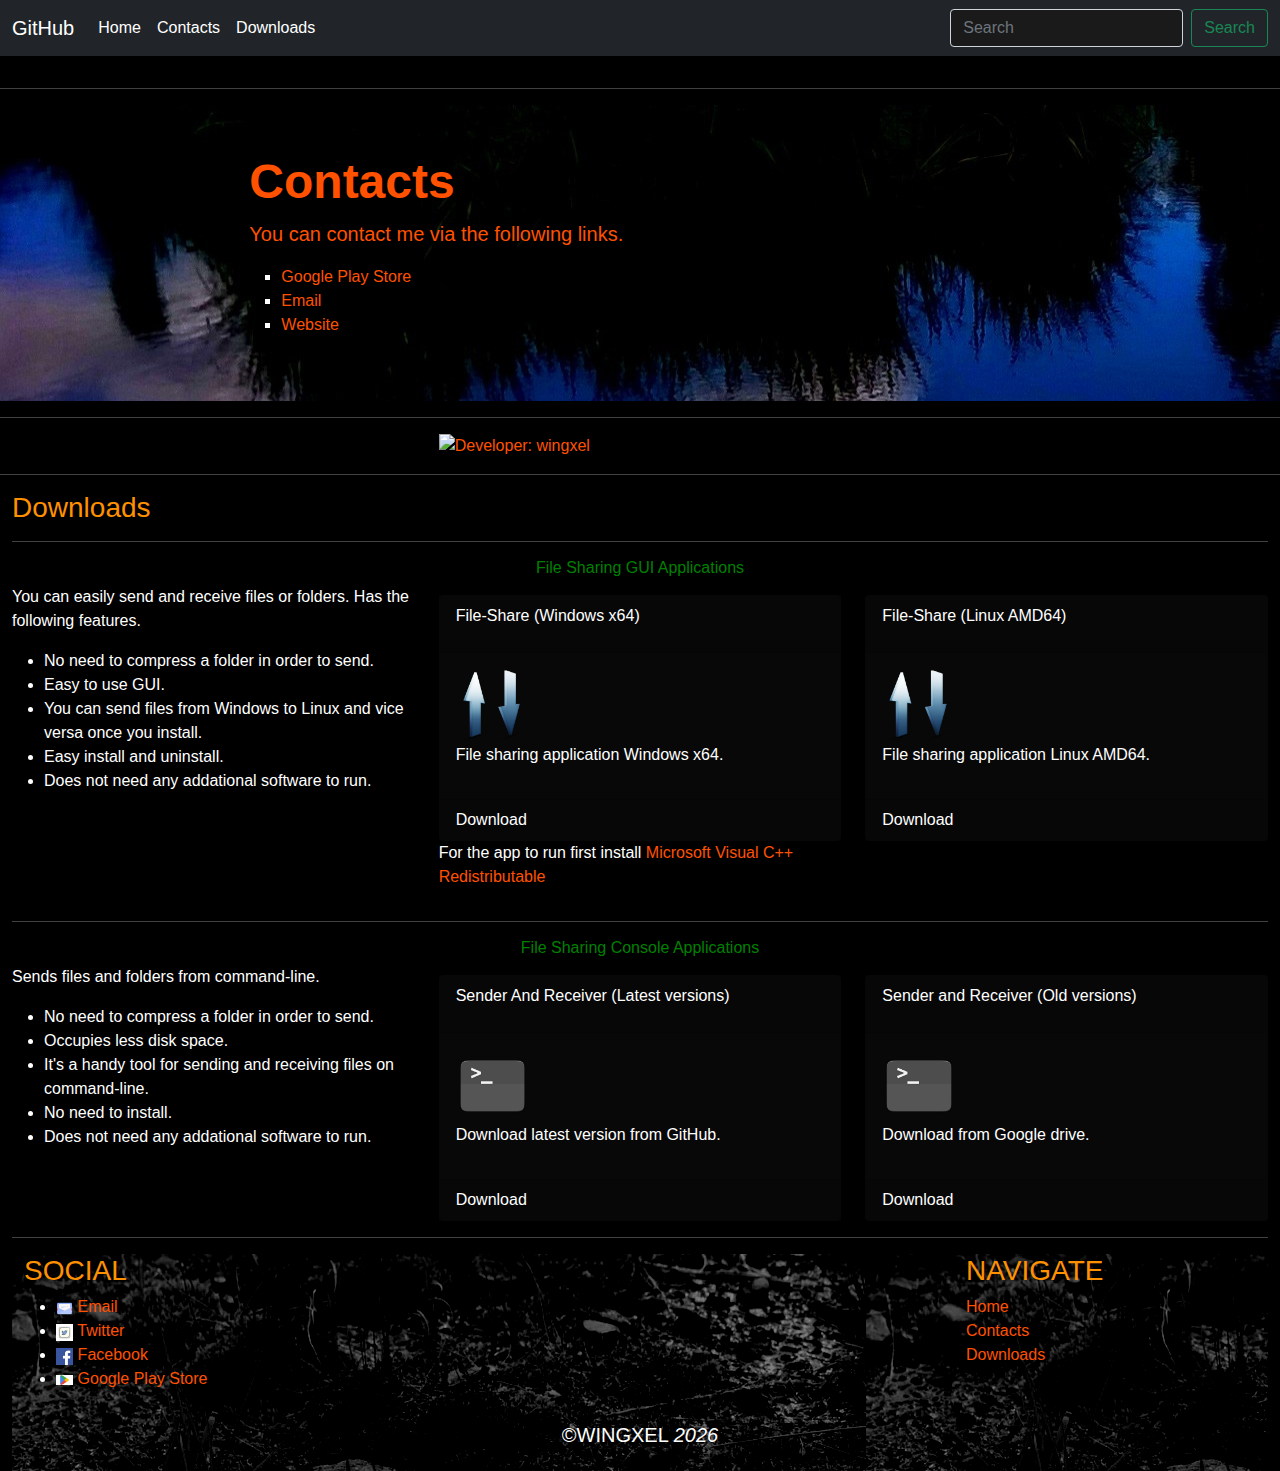
==== index.html @ 5540dd76 "Update" ====
<!DOCTYPE html>
<html lang="en">

<head>
    <meta charset="UTF-8">
    <meta name="Description" content="Easily send and recieve files across Windows and Linux using FileShare.">
    <meta http-equiv="X-UA-Compatible" content="IE=edge">
    <meta name="viewport" content="width=device-width, initial-scale=1.0">
    <title>wingxel</title>
    <link rel="shortcut icon" type="image/x-icon" href="img/log.svg">

    <script src="res4/js/ven/jquery-3.6.0.min.js" type="text/javascript"></script>
    <script src="res4/js/ven/bootstrap.min.js" type="text/javascript"></script>

    <link rel="stylesheet" href="res4/css/ven/bootstrap.min.css">

    <script src="res4/js/app.js" type="text/javascript"></script>
    <link rel="stylesheet" href="res4/css/app.css">

</head>

<body>
    <div id="fb-root"></div>

    <div id="fb-customer-chat" class="fb-customerchat">
    </div>

    <script>
      var chatbox = document.getElementById('fb-customer-chat');
      chatbox.setAttribute("page_id", "120684797690332");
      chatbox.setAttribute("attribution", "biz_inbox");
    </script>

    <script>
      window.fbAsyncInit = function() {
        FB.init({
          xfbml            : true,
          version          : 'v18.0'
        });
      };

      (function(d, s, id) {
        var js, fjs = d.getElementsByTagName(s)[0];
        if (d.getElementById(id)) return;
        js = d.createElement(s); js.id = id;
        js.src = 'https://connect.facebook.net/en_US/sdk/xfbml.customerchat.js';
        fjs.parentNode.insertBefore(js, fjs);
      }(document, 'script', 'facebook-jssdk'));
    </script>

    <main id="min_cnt">
        <nav class="navbar navbar-expand-md navbar-dark fixed-top bg-dark">
            <div class="container-fluid">
                <a class="navbar-brand" href="https://github.com/wingxel">GitHub</a>
                <button class="navbar-toggler" type="button" data-bs-toggle="collapse" data-bs-target="#navbarCollapse"
                    aria-controls="navbarCollapse" aria-expanded="false" aria-label="Toggle navigation">
                    <span class="navbar-toggler-icon"></span>
                </button>
                <div class="collapse navbar-collapse" id="navbarCollapse">
                    <ul class="navbar-nav me-auto mb-2 mb-md-0">
                        <li class="nav-item">
                            <a class="nav-link active" aria-current="page" href="#home">Home</a>
                        </li>
                        <li class="nav-item">
                            <a class="nav-link active" href="#contacts">Contacts</a>
                        </li>
                        <li class="nav-item">
                            <a class="nav-link active" href="#downloads" tabindex="-1">Downloads</a>
                        </li>
                        <!-- <li class="nav-item">
                            <a class="nav-link active" target="blank" href="https://wingxel.com">Website</a>
                        </li> -->
                    </ul>
                    <form class="d-flex" id="search_form">
                        <input class="form-control me-2" style="background-color: rgb(27, 26, 26); color:white;" type="search" placeholder="Search" name="search_fm"
                            aria-label="Search" id="result">
                        <button class="btn btn-outline-success" name="submit" type="submit">Search</button>
                    </form>
                </div>
            </div>
        </nav>
        <p id="home"></p>
        <hr>
        <div class="container-fluid" style="background-image: url(img/two.jpg);">
            <div class="row">
                <div class="col-sm-8 mx-auto">
                    <div class="container-fluid py-5">
                        <h1 class="display-5 fw-bold" id="contacts" style="color: rgb(255, 81, 0);">Contacts</h1>
                        <p class="col-md-8 fs-5" style="color: rgb(255, 81, 0);">You can contact me via the following
                            links.</p>
                        <ul id="Cont">
                            <li id="Mail">
                                <a href="https://play.google.com/store/apps/developer?id=wingxel" class="d_load_n" target="_blank">Google Play Store</a>
                            </li>
                            <li id="Mail">
                                <a href="mailto:wingxel@gmail.com" class="d_load_n">Email</a>
                            </li>
                            <li id="Fb">
                                <a href="https://wingxel.com" target="_blank" class="d_load_n">Website</a>
                            </li>
                        </ul>
                    </div>
                </div>
            </div>
        </div>
        <hr>
        <div class="container-fluid">
            <div class="row">
                <div class="col-sm-4 mx-auto">
                    <a href="https://appagg.com/developer/wingxel/?hl=en"><img src="https://appagg.co/i/appagg_en.png" alt="Developer: wingxel" width="156" height="51" /></a>
                </div>
            </div>
        </div>
        <hr>
        <div class="container-fluid" id="downloads">
            <h3>Downloads</h3>
            <hr>
            <h6>File Sharing GUI Applications</h6>
            <div class="row">
                <div class="col-sm-4">
                    <p>You can easily send and receive files or folders. Has the
                        following features.</p>
                    <ul>
                        <li>No need to compress a folder in order to send.</li>
                        <li>Easy to use GUI.</li>
                        <li>You can send files from Windows to Linux and vice versa once you install.</li>
                        <li>Easy install and uninstall.</li>
                        <li>Does not need any addational software to run.</li>
                    </ul>
                </div>
                <div class="col-sm-4">
                    <div class="card" id="app1">
                        <div class="card-header">
                            <p>File-Share (Windows x64)</p>
                        </div>
                        <div class="card-body">
                            <img src="img/icon.png" alt="File Share" width="20%">
                            <p>
                                File sharing application Windows x64.
                            </p>
                        </div>
                        <div class="card-footer" id="Windows_app_1">
                            <a href="https://drive.google.com/file/d/1x4lgY5dxR_n3kErLttbb8WHTrDQDQOT-/view?usp=sharing"
                                class="d_loadA">Download</a>
                        </div>
                    </div>
                    <p>For the app to run first install <a href="https://learn.microsoft.com/en-us/cpp/windows/latest-supported-vc-redist" target="_blank">Microsoft Visual C++ Redistributable</a></p>
                </div>
                <div class="col-sm-4">
                    <div class="card" id="app2">
                        <div class="card-header">
                            <p>File-Share (Linux AMD64)</p>
                        </div>
                        <div class="card-body">
                            <img src="img/icon.png" alt="File Share" width="20%">
                            <p>
                                File sharing application Linux AMD64.
                            </p>
                        </div>
                        <div class="card-footer" id="Linux_app_1">
                            <a href="https://drive.google.com/file/d/1WL1wCtSRy29EjWEIgxvCeIP3g5qZNH1l/view?usp=sharing"
                                class="d_loadA">Download</a>
                        </div>
                    </div>
                </div>
            </div>
            <hr>
            <h6>File Sharing Console Applications</h6>
            <div class="row">
                <div class="col-sm-4">
                    <p>Sends files and folders from command-line.</p>
                    <ul>
                        <li>No need to compress a folder in order to send.</li>
                        <li>Occupies less disk space.</li>
                        <li>It's a handy tool for sending and receiving files on command-line.</li>
                        <li>No need to install.</li>
                        <li>Does not need any addational software to run.</li>
                    </ul>
                </div>
                <div class="col-sm-4">
                    <div class="card" id="app4">
                        <div class="card-header">
                            <p>Sender And Receiver (Latest versions)</p>
                        </div>
                        <div class="card-body">
                            <img src="img/terminal.png" alt="FileShare Console Application" width="20%">
                            <p>
                                Download latest version from GitHub.
                            </p>
                        </div>
                        <!-- https://github.com/wingxel/send-files-folder-net/releases/tag/py-share-v2.0 -->
                        <div class="card-footer" id="Console-app">
                            <a href="https://github.com/wingxel/send-files-folder-net/releases/tag/py-share-v2.0" class="d_loadA">Download</a>
                        </div>
                    </div>
                </div>
                <div class="col-sm-4">
                    <div class="card" id="app6">
                        <div class="card-header">
                            <p>Sender and Receiver (Old versions)</p>
                        </div>
                        <div class="card-body">
                            <img src="img/terminal.png" alt="FileShare Console Application" width="20%">
                            <p>
                                Download from Google drive.
                            </p>
                        </div>
                        <div class="card-footer" id="Old-console">
                            <a href="https://drive.google.com/drive/folders/14Ffd9P0cZ6ST55nnqNXN6aluQJs0n8rI?usp=sharing" class="d_loadA">Download</a>
                        </div>
                    </div>
                </div>
            </div>
        <hr>

        <div class="navbar-expand-lg" id="dn" style="background-image: url(img/one.png);">
            <footer class="page-footer">
                <div class="container-fluid text-md-left">
                    <div class="row">
                        <div class="col-md-6 mt-md-0 mt-3">
                            <h3 class="text-uppercase">Social</h3>
                            <ul>
                                <li>
                                    <img src="img/mail-app.png" alt="inst" width="3%">
                                    <a href="mailto:wingxel@gmail.com" class="d_load_n">Email</a>
                                </li>
                                <li>
                                    <img src="img/twiter.png" alt="inst" width="3%">
                                    <a href="https://twitter.com/wingxel" target="_blank" class="d_load_n">Twitter</a>
                                </li>
                                <li>
                                    <img src="img/facebook.png" alt="fcb" width="3%">
                                    <a href="https://web.facebook.com/wingxel32" target="_blank" class="d_load_n">Facebook</a>
                                </li>
                                <li>
                                    <img src="img/play.png" alt="inst" width="3%">
                                    <a href="https://play.google.com/store/apps/developer?id=wingxel" target="_blank" class="d_load_n">Google Play Store</a>
                                </li>
                            </ul>
                        </div>
                        <hr class="clearfix w-100 d-md-none pb-3">
                        <div class="col-md-3 mb-md-0 mb-3">
                            <h5 class="text-uppercase" id="empty_h5"></h5>
                        </div>
                        <div class="col-md-3 mb-md-0 mb-3">
                            <h3 class="text-uppercase">Navigate</h3>
                            <ul class="list-unstyled">
                                <li><a class="fa fa-home" href="#home">Home</a></li>
                                <li><a class="fa fa-download" href="#contacts">Contacts</a></li>
                                <li><a class="fa fa-phone" href="#downloads">Downloads</a></li>
                            </ul>
                        </div>
                    </div>
                </div>
                <div class="footer-copyright text-center py-3">
                    <h5 class="text-uppercase">&copy;wingxel <cite id="dt_d"></cite></h5>
                </div>
            </footer>
        </div>
    </main>
</body>

</html>
---- res4/css/app.css ----
body {
    min-height: 75rem;
    padding-top: 4.5rem;
}

h6 {
    text-align: center;
    color: green;
}

#min_cnt{
    font-family: Verdana, Geneva, Tahoma, sans-serif;
    /*font-size: 18px;*/
}

a{
    text-decoration: none;
    color: rgb(255, 81, 0);
}

.d_loadA {
    text-decoration: none;
    color: rgb(255, 255, 255);
}

#app1, #app2, #app3, #app4, #app5, #app6, #app7 {
    background-color: rgb(8, 8, 8);
    margin-top: 10px;
    color: rgb(255, 255, 255);
}

h3{
    color: rgb(255, 145, 1);
}

#Android_app_1 :hover, #Linux_app_1 :hover, #Windows_app_1 :hover, #Mail :hover, #Fb :hover, 
#Console-app :hover, #Linux_app_3 :hover, #Old-console :hover, #Windows_app_3 :hover {
    background-color: rgb(8, 61, 8);
    padding: 10px;
    color: rgb(255, 255, 255);
    border-radius: 5px;
    box-shadow: 2px 2px 2px 2px grey;
}

#Cont {
    list-style-type:square;
}

#Exprnc {
    list-style-type:square;
}

body {
    background-color: black;
    color: rgb(255, 255, 255);
}
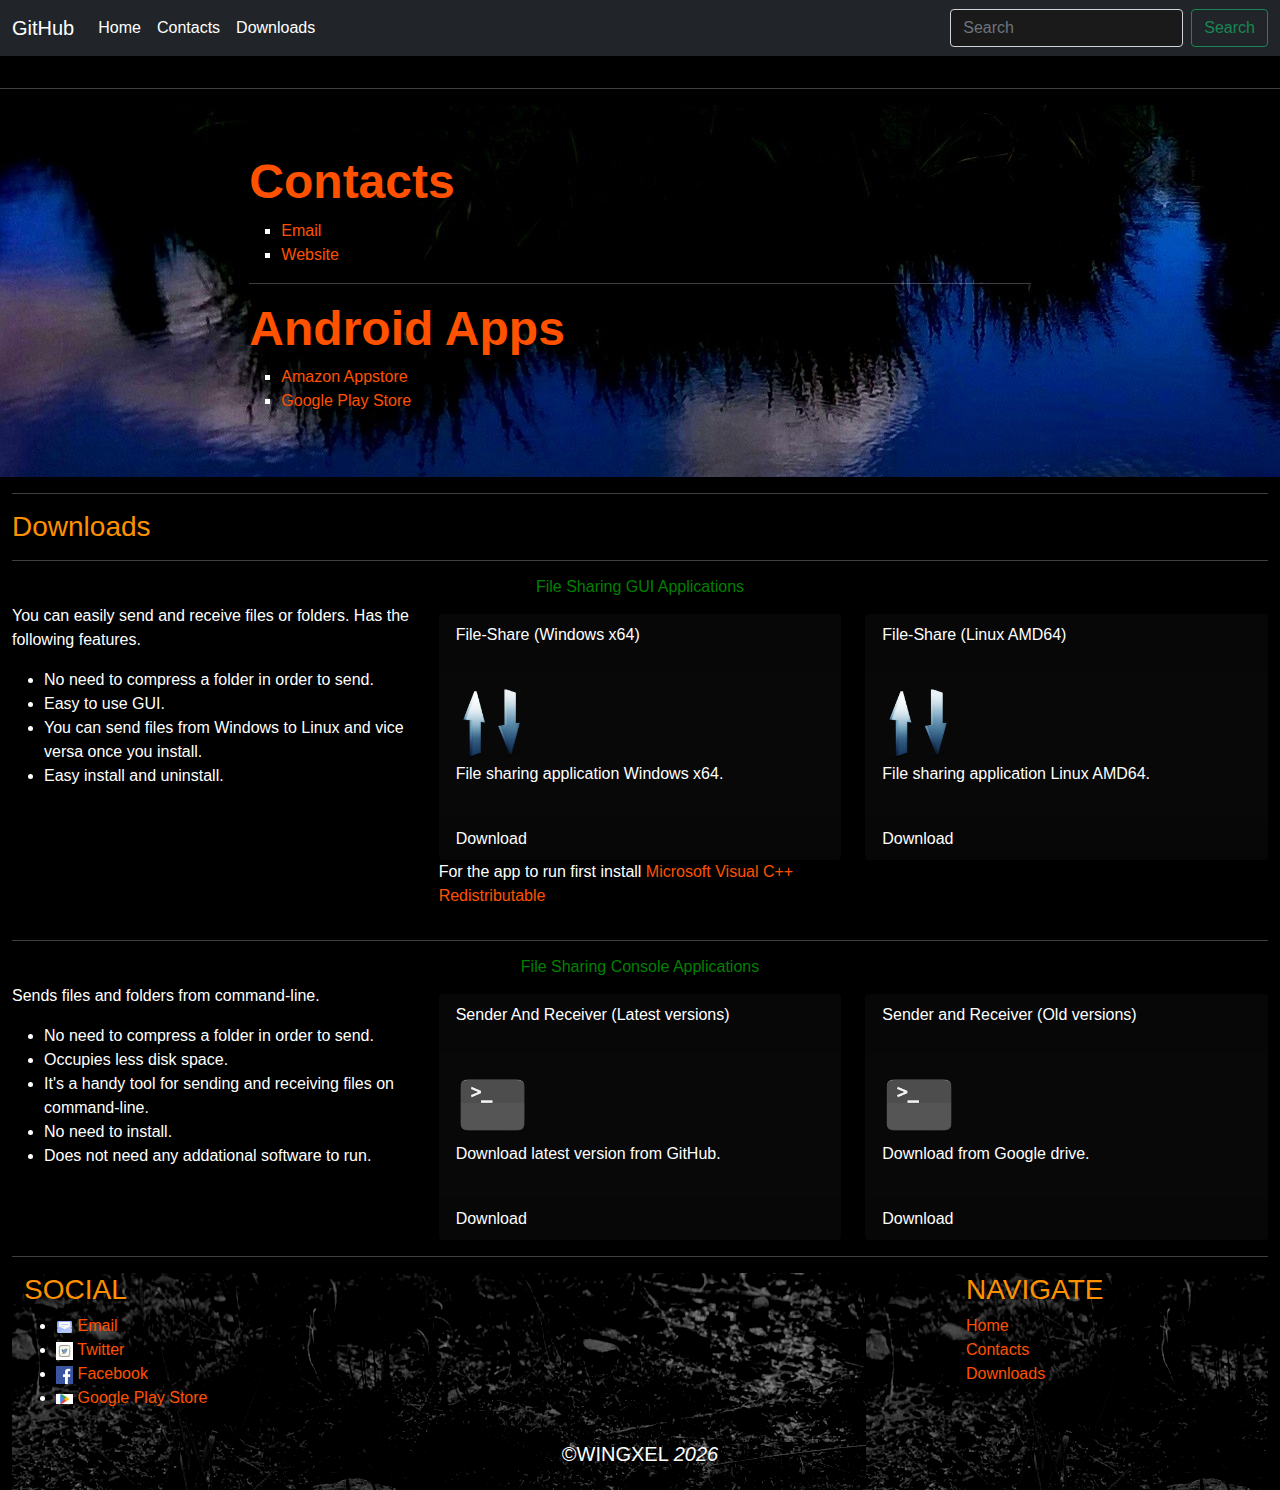
==== commit e8c80a66: "Changed links" ====
--- a/index.html
+++ b/index.html
@@ -67,9 +67,6 @@
                         <li class="nav-item">
                             <a class="nav-link active" href="#downloads" tabindex="-1">Downloads</a>
                         </li>
-                        <!-- <li class="nav-item">
-                            <a class="nav-link active" target="blank" href="https://wingxel.com">Website</a>
-                        </li> -->
                     </ul>
                     <form class="d-flex" id="search_form">
                         <input class="form-control me-2" style="background-color: rgb(27, 26, 26); color:white;" type="search" placeholder="Search" name="search_fm"
@@ -86,33 +83,30 @@
                 <div class="col-sm-8 mx-auto">
                     <div class="container-fluid py-5">
                         <h1 class="display-5 fw-bold" id="contacts" style="color: rgb(255, 81, 0);">Contacts</h1>
-                        <p class="col-md-8 fs-5" style="color: rgb(255, 81, 0);">You can contact me via the following
-                            links.</p>
                         <ul id="Cont">
                             <li id="Mail">
-                                <a href="https://play.google.com/store/apps/developer?id=wingxel" class="d_load_n" target="_blank">Google Play Store</a>
-                            </li>
+                                <a href="mailto:wingxel@gmail.com" class="d_load_n">Email</a>
+                            </li>
+                            <li id="Fb">
+                                <a id="website_link" href="https://wingxel.com" target="_blank" class="d_load_n">Website</a>
+                            </li>
+                        </ul>
+                        <hr>
+                        <h1 class="display-5 fw-bold" id="contacts" style="color: rgb(255, 81, 0);">Android Apps</h1>
+                        <ul id="store">
                             <li id="Mail">
-                                <a href="mailto:wingxel@gmail.com" class="d_load_n">Email</a>
-                            </li>
-                            <li id="Fb">
-                                <a href="https://wingxel.com" target="_blank" class="d_load_n">Website</a>
+                                <a href="https://www.amazon.com/s?i=mobile-apps&rh=p_4%3Awingxel&search-type=ss" class="d_load_n" target="_blank">Amazon Appstore</a>
+                            </li>
+                            <li id="Mail">
+                                <a id="googlePlay" href="https://play.google.com/store/apps/developer?id=wingxel" class="d_load_n" target="_blank">Google Play Store</a>
                             </li>
                         </ul>
                     </div>
                 </div>
             </div>
         </div>
-        <hr>
-        <div class="container-fluid">
-            <div class="row">
-                <div class="col-sm-4 mx-auto">
-                    <a href="https://appagg.com/developer/wingxel/?hl=en"><img src="https://appagg.co/i/appagg_en.png" alt="Developer: wingxel" width="156" height="51" /></a>
-                </div>
-            </div>
-        </div>
-        <hr>
         <div class="container-fluid" id="downloads">
+            <hr>
             <h3>Downloads</h3>
             <hr>
             <h6>File Sharing GUI Applications</h6>
@@ -125,7 +119,6 @@
                         <li>Easy to use GUI.</li>
                         <li>You can send files from Windows to Linux and vice versa once you install.</li>
                         <li>Easy install and uninstall.</li>
-                        <li>Does not need any addational software to run.</li>
                     </ul>
                 </div>
                 <div class="col-sm-4">
@@ -188,7 +181,6 @@
                                 Download latest version from GitHub.
                             </p>
                         </div>
-                        <!-- https://github.com/wingxel/send-files-folder-net/releases/tag/py-share-v2.0 -->
                         <div class="card-footer" id="Console-app">
                             <a href="https://github.com/wingxel/send-files-folder-net/releases/tag/py-share-v2.0" class="d_loadA">Download</a>
                         </div>
--- a/res4/css/app.css
+++ b/res4/css/app.css
@@ -42,7 +42,7 @@
     box-shadow: 2px 2px 2px 2px grey;
 }
 
-#Cont {
+#Cont, #store {
     list-style-type:square;
 }
 
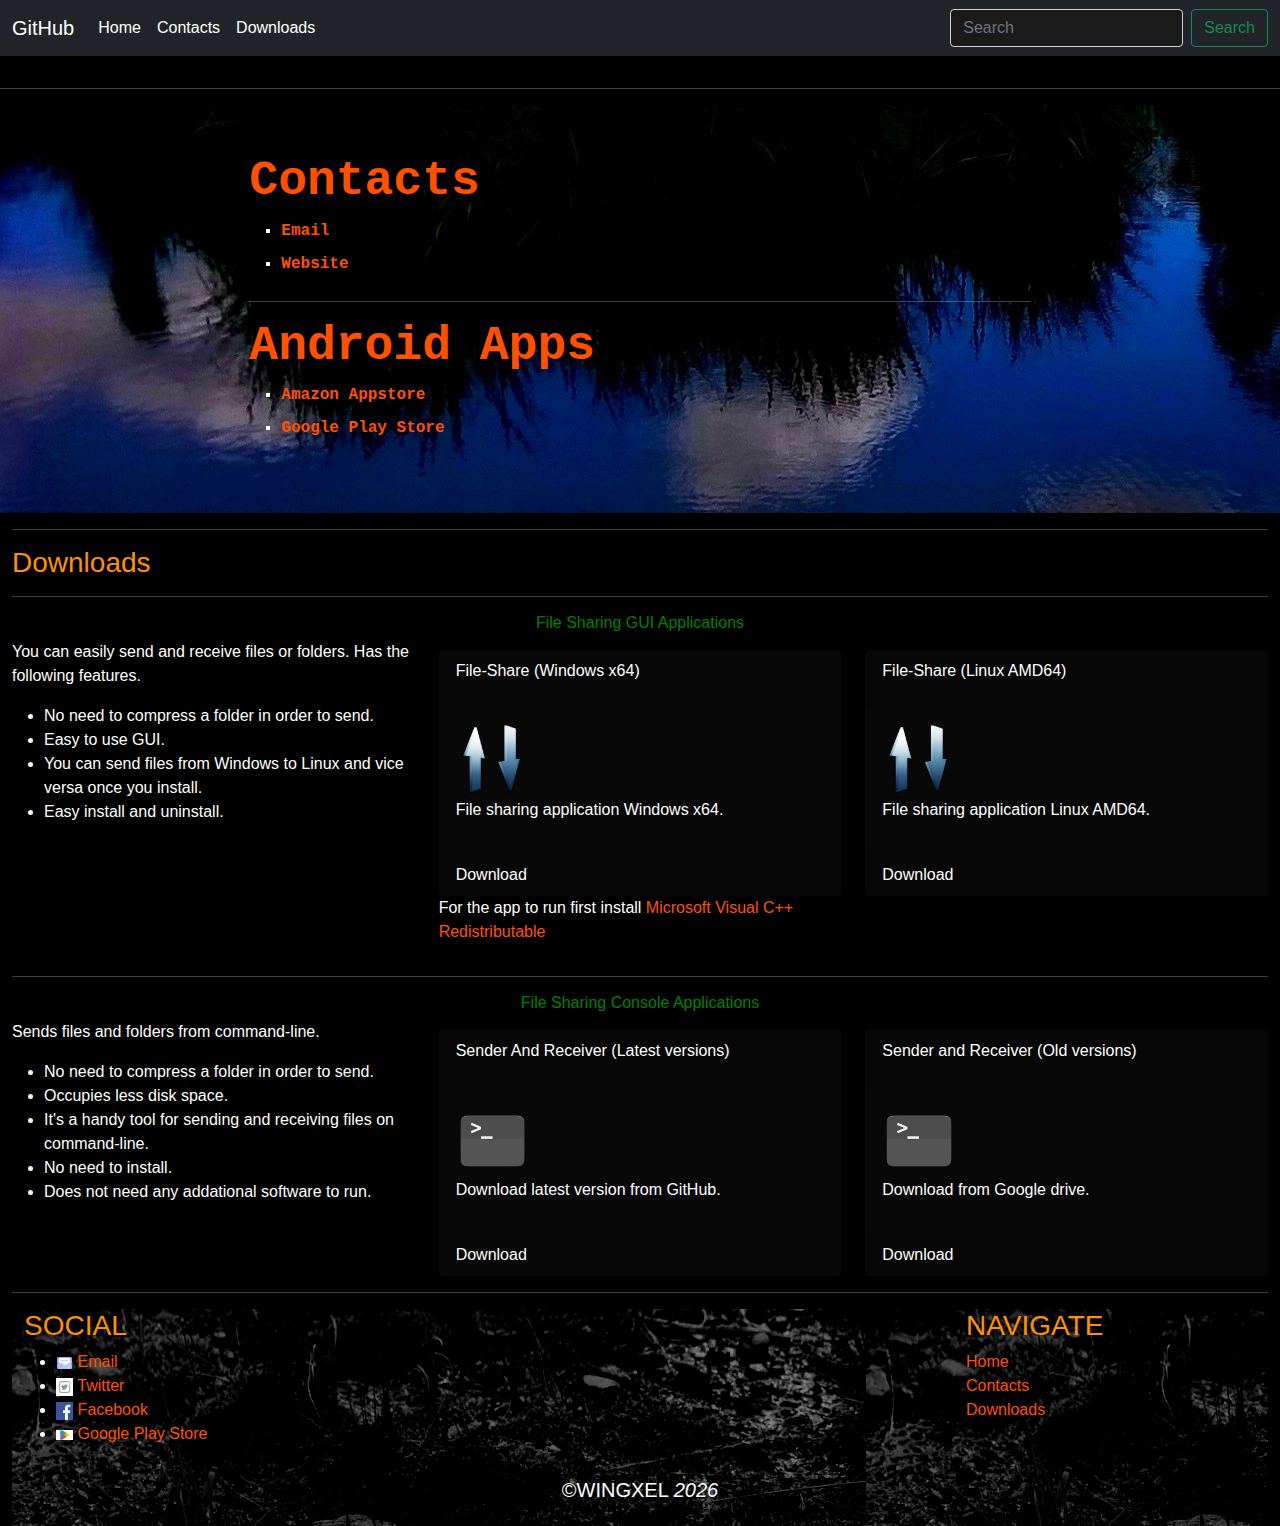
==== commit 75da837c: "Added padding to .my-info and change font family" ====
--- a/index.html
+++ b/index.html
@@ -80,7 +80,7 @@
         <hr>
         <div class="container-fluid" style="background-image: url(img/two.jpg);">
             <div class="row">
-                <div class="col-sm-8 mx-auto">
+                <div class="col-sm-8 mx-auto my-info">
                     <div class="container-fluid py-5">
                         <h1 class="display-5 fw-bold" id="contacts" style="color: rgb(255, 81, 0);">Contacts</h1>
                         <ul id="Cont">
--- a/res4/css/app.css
+++ b/res4/css/app.css
@@ -42,6 +42,15 @@
     box-shadow: 2px 2px 2px 2px grey;
 }
 
+.my-info {
+    font-family: 'Courier New', Courier, monospace;
+}
+
+.my-info li {
+    font-weight: bold;
+    padding-bottom: 9px;
+}
+
 #Cont, #store {
     list-style-type:square;
 }
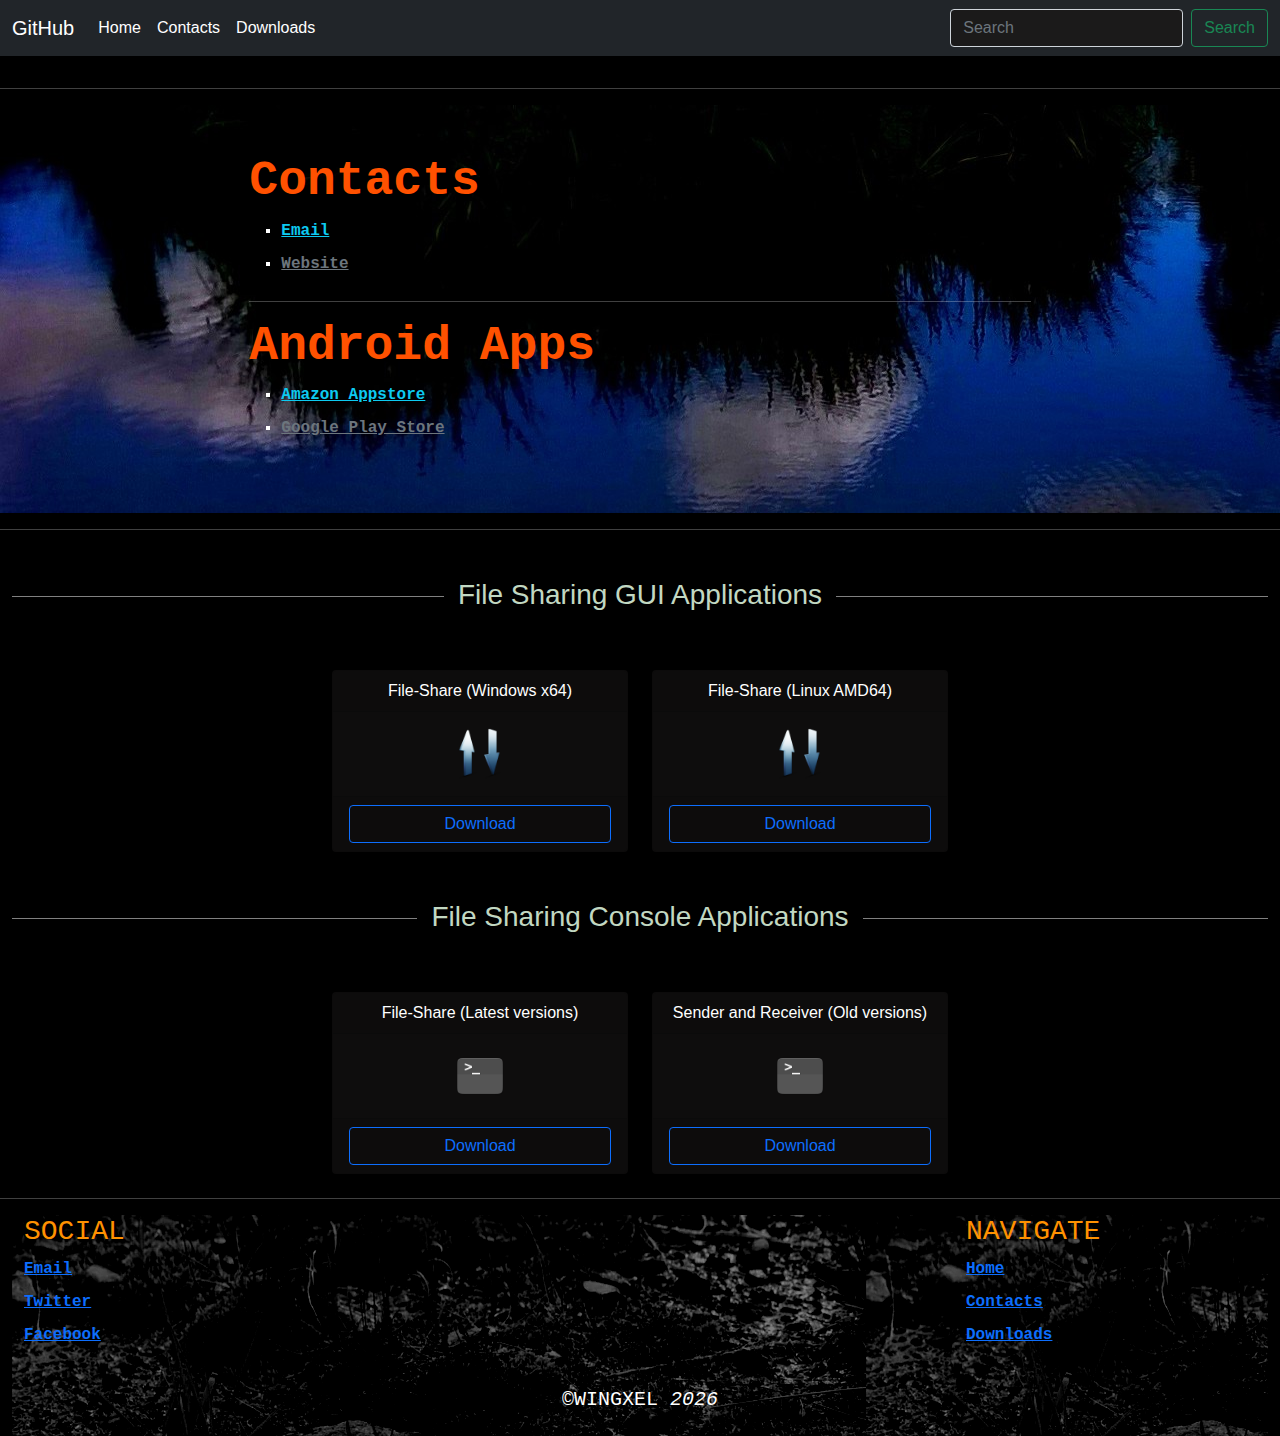
==== commit ba96e857: "Updated style" ====
--- a/index.html
+++ b/index.html
@@ -26,26 +26,26 @@
     </div>
 
     <script>
-      var chatbox = document.getElementById('fb-customer-chat');
-      chatbox.setAttribute("page_id", "120684797690332");
-      chatbox.setAttribute("attribution", "biz_inbox");
+        var chatbox = document.getElementById('fb-customer-chat');
+        chatbox.setAttribute("page_id", "120684797690332");
+        chatbox.setAttribute("attribution", "biz_inbox");
     </script>
 
     <script>
-      window.fbAsyncInit = function() {
-        FB.init({
-          xfbml            : true,
-          version          : 'v18.0'
-        });
-      };
-
-      (function(d, s, id) {
-        var js, fjs = d.getElementsByTagName(s)[0];
-        if (d.getElementById(id)) return;
-        js = d.createElement(s); js.id = id;
-        js.src = 'https://connect.facebook.net/en_US/sdk/xfbml.customerchat.js';
-        fjs.parentNode.insertBefore(js, fjs);
-      }(document, 'script', 'facebook-jssdk'));
+        window.fbAsyncInit = function () {
+            FB.init({
+                xfbml: true,
+                version: 'v18.0'
+            });
+        };
+
+        (function (d, s, id) {
+            var js, fjs = d.getElementsByTagName(s)[0];
+            if (d.getElementById(id)) return;
+            js = d.createElement(s); js.id = id;
+            js.src = 'https://connect.facebook.net/en_US/sdk/xfbml.customerchat.js';
+            fjs.parentNode.insertBefore(js, fjs);
+        }(document, 'script', 'facebook-jssdk'));
     </script>
 
     <main id="min_cnt">
@@ -69,15 +69,17 @@
                         </li>
                     </ul>
                     <form class="d-flex" id="search_form">
-                        <input class="form-control me-2" style="background-color: rgb(27, 26, 26); color:white;" type="search" placeholder="Search" name="search_fm"
-                            aria-label="Search" id="result">
+                        <input class="form-control me-2" style="background-color: rgb(27, 26, 26); color:white;"
+                            type="search" placeholder="Search" name="search_fm" aria-label="Search" id="result">
                         <button class="btn btn-outline-success" name="submit" type="submit">Search</button>
                     </form>
                 </div>
             </div>
         </nav>
+
         <p id="home"></p>
         <hr>
+
         <div class="container-fluid" style="background-image: url(img/two.jpg);">
             <div class="row">
                 <div class="col-sm-8 mx-auto my-info">
@@ -85,171 +87,142 @@
                         <h1 class="display-5 fw-bold" id="contacts" style="color: rgb(255, 81, 0);">Contacts</h1>
                         <ul id="Cont">
                             <li id="Mail">
-                                <a href="mailto:wingxel@gmail.com" class="d_load_n">Email</a>
+                                <a href="mailto:wingxel@gmail.com" class="link-info">Email</a>
                             </li>
                             <li id="Fb">
-                                <a id="website_link" href="https://wingxel.com" target="_blank" class="d_load_n">Website</a>
+                                <a id="website_link" href="https://wingxel.com" target="_blank"
+                                    class="link-secondary">Website</a>
                             </li>
                         </ul>
                         <hr>
                         <h1 class="display-5 fw-bold" id="contacts" style="color: rgb(255, 81, 0);">Android Apps</h1>
                         <ul id="store">
                             <li id="Mail">
-                                <a href="https://www.amazon.com/s?i=mobile-apps&rh=p_4%3Awingxel&search-type=ss" class="d_load_n" target="_blank">Amazon Appstore</a>
+                                <a href="https://www.amazon.com/s?i=mobile-apps&rh=p_4%3Awingxel&search-type=ss"
+                                    class="link-info" target="_blank">Amazon Appstore</a>
                             </li>
                             <li id="Mail">
-                                <a id="googlePlay" href="https://play.google.com/store/apps/developer?id=wingxel" class="d_load_n" target="_blank">Google Play Store</a>
+                                <a id="googlePlay" href="https://play.google.com/store/apps/developer?id=wingxel"
+                                    class="link-secondary" target="_blank">Google Play Store</a>
                             </li>
                         </ul>
                     </div>
                 </div>
             </div>
         </div>
-        <div class="container-fluid" id="downloads">
-            <hr>
-            <h3>Downloads</h3>
-            <hr>
-            <h6>File Sharing GUI Applications</h6>
-            <div class="row">
-                <div class="col-sm-4">
-                    <p>You can easily send and receive files or folders. Has the
-                        following features.</p>
-                    <ul>
-                        <li>No need to compress a folder in order to send.</li>
-                        <li>Easy to use GUI.</li>
-                        <li>You can send files from Windows to Linux and vice versa once you install.</li>
-                        <li>Easy install and uninstall.</li>
-                    </ul>
-                </div>
-                <div class="col-sm-4">
+
+        <hr>
+
+        <div class="container-fluid mb-4" id="downloads">
+            <div class="mt-5 mb-5"><h3>File Sharing GUI Applications</h3></div>
+
+            <div class="row justify-content-center">
+                <div class="col-sm-3">
                     <div class="card" id="app1">
-                        <div class="card-header">
-                            <p>File-Share (Windows x64)</p>
-                        </div>
-                        <div class="card-body">
+                        <div class="card-header text-center">
+                            File-Share (Windows x64)
+                        </div>
+                        <div class="card-body d-flex justify-content-center">
                             <img src="img/icon.png" alt="File Share" width="20%">
-                            <p>
-                                File sharing application Windows x64.
-                            </p>
-                        </div>
-                        <div class="card-footer" id="Windows_app_1">
-                            <a href="https://drive.google.com/file/d/1x4lgY5dxR_n3kErLttbb8WHTrDQDQOT-/view?usp=sharing"
-                                class="d_loadA">Download</a>
-                        </div>
-                    </div>
-                    <p>For the app to run first install <a href="https://learn.microsoft.com/en-us/cpp/windows/latest-supported-vc-redist" target="_blank">Microsoft Visual C++ Redistributable</a></p>
-                </div>
-                <div class="col-sm-4">
+                        </div>
+                        <div class="card-footer text-center d-grid gap-2">
+                            <a class="btn btn-outline-primary" role="button"
+                                href="https://drive.google.com/file/d/1x4lgY5dxR_n3kErLttbb8WHTrDQDQOT-/view?usp=sharing">Download</a>
+                        </div>
+                    </div>
+                </div>
+                <div class="col-sm-3">
                     <div class="card" id="app2">
-                        <div class="card-header">
-                            <p>File-Share (Linux AMD64)</p>
-                        </div>
-                        <div class="card-body">
+                        <div class="card-header text-center">
+                            File-Share (Linux AMD64)
+                        </div>
+                        <div class="card-body d-flex justify-content-center">
                             <img src="img/icon.png" alt="File Share" width="20%">
-                            <p>
-                                File sharing application Linux AMD64.
-                            </p>
-                        </div>
-                        <div class="card-footer" id="Linux_app_1">
+                        </div>
+                        <div class="card-footer text-center d-grid gap-2">
                             <a href="https://drive.google.com/file/d/1WL1wCtSRy29EjWEIgxvCeIP3g5qZNH1l/view?usp=sharing"
-                                class="d_loadA">Download</a>
-                        </div>
-                    </div>
-                </div>
-            </div>
-            <hr>
-            <h6>File Sharing Console Applications</h6>
-            <div class="row">
-                <div class="col-sm-4">
-                    <p>Sends files and folders from command-line.</p>
-                    <ul>
-                        <li>No need to compress a folder in order to send.</li>
-                        <li>Occupies less disk space.</li>
-                        <li>It's a handy tool for sending and receiving files on command-line.</li>
-                        <li>No need to install.</li>
-                        <li>Does not need any addational software to run.</li>
-                    </ul>
-                </div>
-                <div class="col-sm-4">
+                                class="btn btn-outline-primary" role="button">Download</a>
+                        </div>
+                    </div>
+                </div>
+            </div>
+
+            <div class="mt-5 mb-5"><h3>File Sharing Console Applications</h3></div>
+
+            <div class="row justify-content-center">
+                <div class="col-sm-3">
                     <div class="card" id="app4">
-                        <div class="card-header">
-                            <p>Sender And Receiver (Latest versions)</p>
-                        </div>
-                        <div class="card-body">
+                        <div class="card-header text-center">
+                            File-Share (Latest versions)
+                        </div>
+                        <div class="card-body d-flex justify-content-center">
                             <img src="img/terminal.png" alt="FileShare Console Application" width="20%">
-                            <p>
-                                Download latest version from GitHub.
-                            </p>
-                        </div>
-                        <div class="card-footer" id="Console-app">
-                            <a href="https://github.com/wingxel/send-files-folder-net/releases/tag/py-share-v2.0" class="d_loadA">Download</a>
-                        </div>
-                    </div>
-                </div>
-                <div class="col-sm-4">
+                        </div>
+                        <div class="card-footer text-center d-grid gap-2">
+                            <a href="https://github.com/wingxel/send-files-folder-net/releases/tag/py-share-v2.0"
+                                class="btn btn-outline-primary" role="button">Download</a>
+                        </div>
+                    </div>
+                </div>
+                <div class="col-sm-3">
                     <div class="card" id="app6">
-                        <div class="card-header">
-                            <p>Sender and Receiver (Old versions)</p>
-                        </div>
-                        <div class="card-body">
+                        <div class="card-header text-center">
+                            Sender and Receiver (Old versions)
+                        </div>
+                        <div class="card-body d-flex justify-content-center">
                             <img src="img/terminal.png" alt="FileShare Console Application" width="20%">
-                            <p>
-                                Download from Google drive.
-                            </p>
-                        </div>
-                        <div class="card-footer" id="Old-console">
-                            <a href="https://drive.google.com/drive/folders/14Ffd9P0cZ6ST55nnqNXN6aluQJs0n8rI?usp=sharing" class="d_loadA">Download</a>
-                        </div>
-                    </div>
-                </div>
-            </div>
+                        </div>
+                        <div class="card-footer text-center d-grid gap-2">
+                            <a href="https://drive.google.com/drive/folders/14Ffd9P0cZ6ST55nnqNXN6aluQJs0n8rI?usp=sharing"
+                                class="btn btn-outline-primary" role="button">Download</a>
+                        </div>
+                    </div>
+                </div>
+            </div>
+        </div>
+
         <hr>
 
-        <div class="navbar-expand-lg" id="dn" style="background-image: url(img/one.png);">
-            <footer class="page-footer">
-                <div class="container-fluid text-md-left">
-                    <div class="row">
-                        <div class="col-md-6 mt-md-0 mt-3">
-                            <h3 class="text-uppercase">Social</h3>
-                            <ul>
-                                <li>
-                                    <img src="img/mail-app.png" alt="inst" width="3%">
-                                    <a href="mailto:wingxel@gmail.com" class="d_load_n">Email</a>
-                                </li>
-                                <li>
-                                    <img src="img/twiter.png" alt="inst" width="3%">
-                                    <a href="https://twitter.com/wingxel" target="_blank" class="d_load_n">Twitter</a>
-                                </li>
-                                <li>
-                                    <img src="img/facebook.png" alt="fcb" width="3%">
-                                    <a href="https://web.facebook.com/wingxel32" target="_blank" class="d_load_n">Facebook</a>
-                                </li>
-                                <li>
-                                    <img src="img/play.png" alt="inst" width="3%">
-                                    <a href="https://play.google.com/store/apps/developer?id=wingxel" target="_blank" class="d_load_n">Google Play Store</a>
-                                </li>
-                            </ul>
-                        </div>
-                        <hr class="clearfix w-100 d-md-none pb-3">
-                        <div class="col-md-3 mb-md-0 mb-3">
-                            <h5 class="text-uppercase" id="empty_h5"></h5>
-                        </div>
-                        <div class="col-md-3 mb-md-0 mb-3">
-                            <h3 class="text-uppercase">Navigate</h3>
-                            <ul class="list-unstyled">
-                                <li><a class="fa fa-home" href="#home">Home</a></li>
-                                <li><a class="fa fa-download" href="#contacts">Contacts</a></li>
-                                <li><a class="fa fa-phone" href="#downloads">Downloads</a></li>
-                            </ul>
-                        </div>
-                    </div>
-                </div>
-                <div class="footer-copyright text-center py-3">
-                    <h5 class="text-uppercase">&copy;wingxel <cite id="dt_d"></cite></h5>
-                </div>
-            </footer>
+        <div class="container-fluid">
+            <div class="navbar-expand-lg my-info" id="dn" style="background-image: url(img/one.png);">
+                <footer class="page-footer">
+                    <div class="container-fluid text-md-left">
+                        <div class="row">
+                            <div class="col-md-6 mt-md-0 mt-3">
+                                <h3 class="text-uppercase">Social</h3>
+                                <ul class="list-unstyled">
+                                    <li>
+                                        <a href="mailto:wingxel@gmail.com">Email</a>
+                                    </li>
+                                    <li>
+                                        <a href="https://twitter.com/wingxel" target="_blank">Twitter</a>
+                                    </li>
+                                    <li>
+                                        <a href="https://web.facebook.com/wingxel32" target="_blank">Facebook</a>
+                                    </li>
+                                </ul>
+                            </div>
+                            <hr class="clearfix w-100 d-md-none pb-3">
+                            <div class="col-md-3 mb-md-0 mb-3">
+                                <h5 class="text-uppercase" id="empty_h5"></h5>
+                            </div>
+                            <div class="col-md-3 mb-md-0 mb-3">
+                                <h3 class="text-uppercase">Navigate</h3>
+                                <ul class="list-unstyled">
+                                    <li><a class="fa fa-home" href="#home">Home</a></li>
+                                    <li><a class="fa fa-download" href="#contacts">Contacts</a></li>
+                                    <li><a class="fa fa-phone" href="#downloads">Downloads</a></li>
+                                </ul>
+                            </div>
+                        </div>
+                    </div>
+                    <div class="footer-copyright text-center py-3">
+                        <h5 class="text-uppercase">&copy;wingxel <cite id="dt_d"></cite></h5>
+                    </div>
+                </footer>
+            </div>
         </div>
     </main>
 </body>
 
-</html>
+</html>--- a/res4/css/app.css
+++ b/res4/css/app.css
@@ -3,43 +3,44 @@
     padding-top: 4.5rem;
 }
 
-h6 {
+#downloads h3 {
     text-align: center;
-    color: green;
+    color: rgb(194, 216, 194);
+    overflow: hidden;
+}
+
+#downloads h3::before, #downloads h3::after {
+    background-color: grey;
+    content: "";
+    display: inline-block;
+    height: 1px;
+    position: relative;
+    vertical-align: middle;
+    width: 50%;
+}
+
+#downloads h3::before {
+    right: 0.5em;
+    margin-left: -50%;
+}
+
+#downloads h3::after {
+    left: 0.5em;
+    margin-right: -50%;
 }
 
 #min_cnt{
     font-family: Verdana, Geneva, Tahoma, sans-serif;
-    /*font-size: 18px;*/
-}
-
-a{
-    text-decoration: none;
-    color: rgb(255, 81, 0);
-}
-
-.d_loadA {
-    text-decoration: none;
-    color: rgb(255, 255, 255);
 }
 
 #app1, #app2, #app3, #app4, #app5, #app6, #app7 {
-    background-color: rgb(8, 8, 8);
+    background-color: rgb(14, 13, 13);
     margin-top: 10px;
     color: rgb(255, 255, 255);
 }
 
-h3{
+.my-info h3 {
     color: rgb(255, 145, 1);
-}
-
-#Android_app_1 :hover, #Linux_app_1 :hover, #Windows_app_1 :hover, #Mail :hover, #Fb :hover, 
-#Console-app :hover, #Linux_app_3 :hover, #Old-console :hover, #Windows_app_3 :hover {
-    background-color: rgb(8, 61, 8);
-    padding: 10px;
-    color: rgb(255, 255, 255);
-    border-radius: 5px;
-    box-shadow: 2px 2px 2px 2px grey;
 }
 
 .my-info {
@@ -55,10 +56,6 @@
     list-style-type:square;
 }
 
-#Exprnc {
-    list-style-type:square;
-}
-
 body {
     background-color: black;
     color: rgb(255, 255, 255);
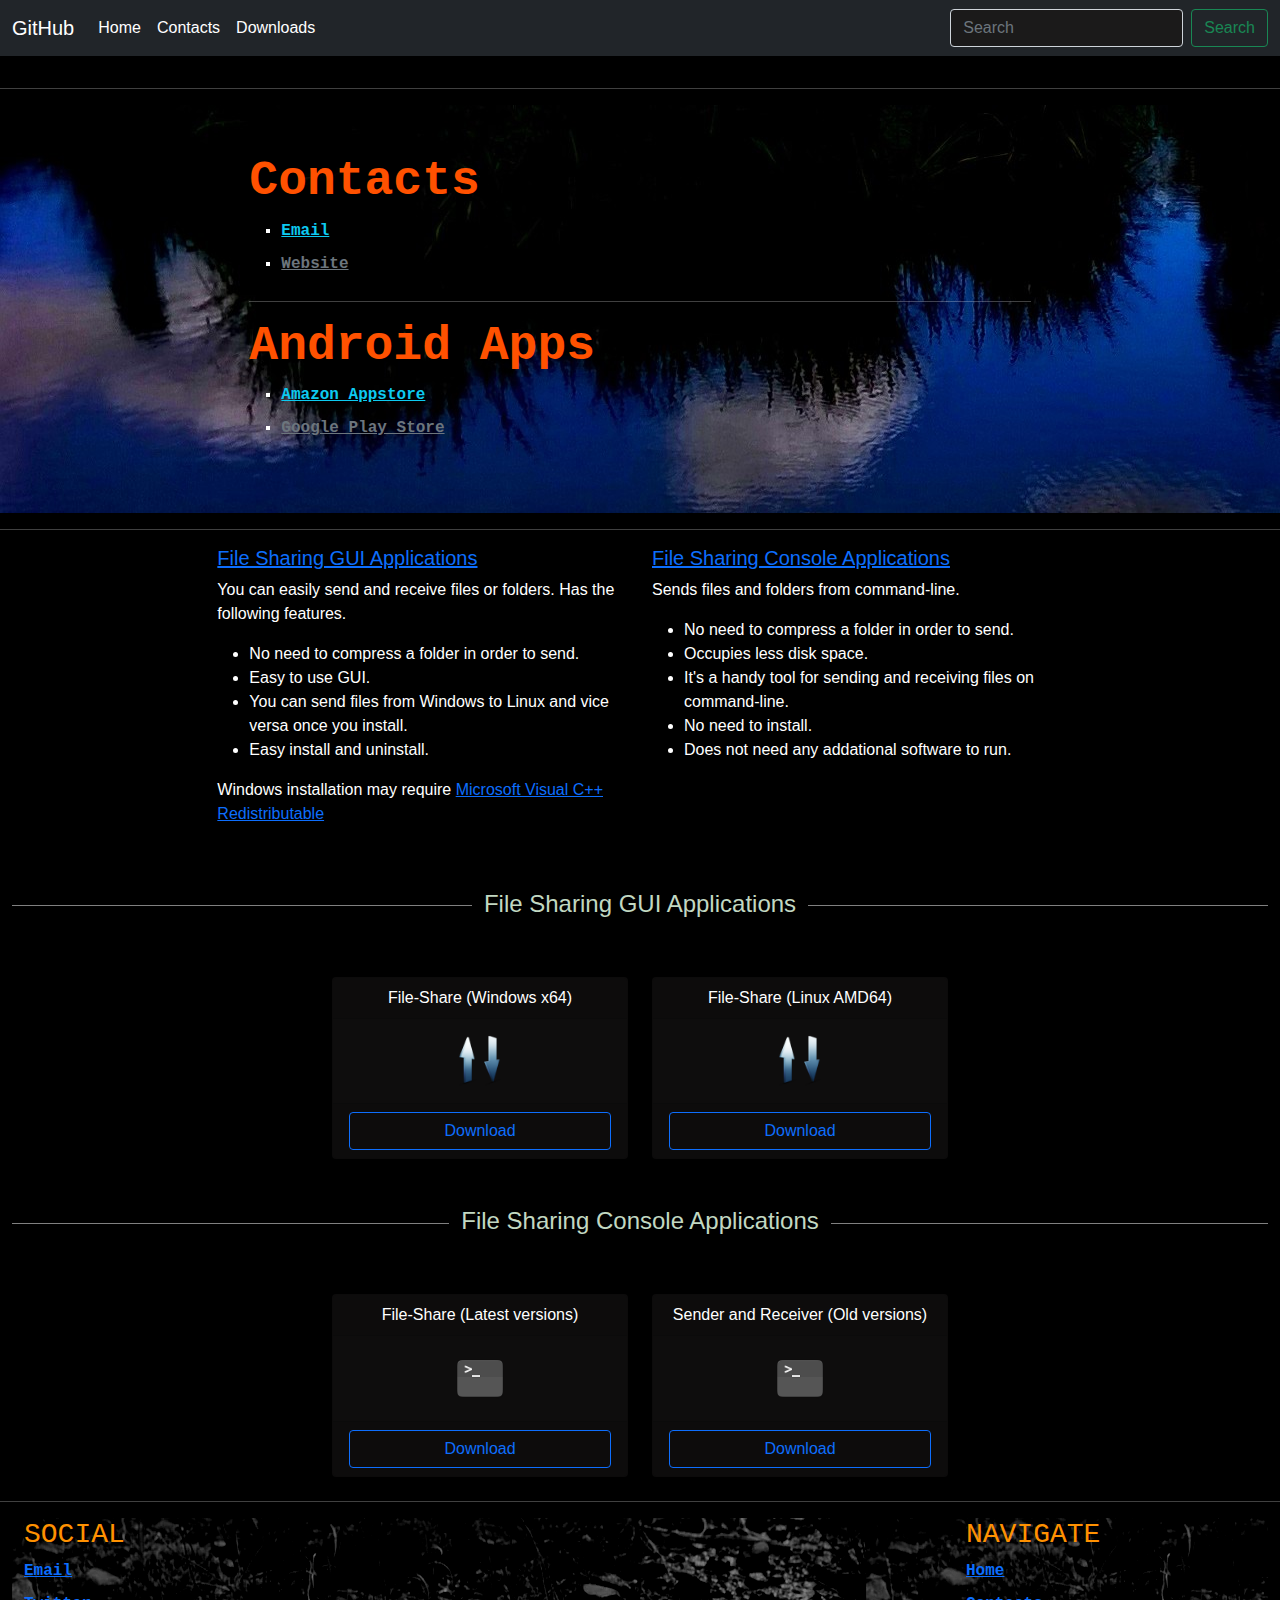
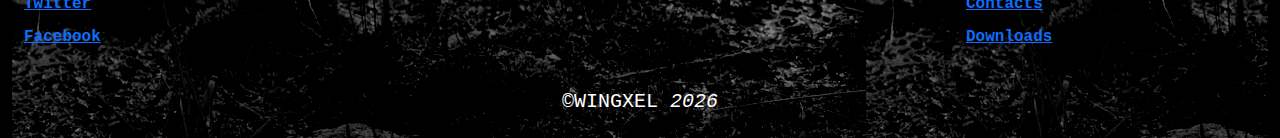
==== commit 19089465: "Added link" ====
--- a/index.html
+++ b/index.html
@@ -111,10 +111,36 @@
             </div>
         </div>
 
-        <hr>
-
-        <div class="container-fluid mb-4" id="downloads">
-            <div class="mt-5 mb-5"><h3>File Sharing GUI Applications</h3></div>
+        <hr id="downloads">
+
+        <div class="row justify-content-center">
+            <div class="col-sm-4">
+                <h5><a href="#guiApp">File Sharing GUI Applications</a></h5>
+                <p>You can easily send and receive files or folders. Has the
+                    following features.</p>
+                <ul>
+                    <li>No need to compress a folder in order to send.</li>
+                    <li>Easy to use GUI.</li>
+                    <li>You can send files from Windows to Linux and vice versa once you install.</li>
+                    <li>Easy install and uninstall.</li>
+                </ul>
+                <p>Windows installation may require <a href="https://learn.microsoft.com/en-us/cpp/windows/latest-supported-vc-redist" target="_blank">Microsoft Visual C++ Redistributable</a></p>
+            </div>
+            <div class="col-sm-4">
+                <h5><a href="#consoleApp">File Sharing Console Applications</a></h5>
+                <p>Sends files and folders from command-line.</p>
+                <ul>
+                    <li>No need to compress a folder in order to send.</li>
+                    <li>Occupies less disk space.</li>
+                    <li>It's a handy tool for sending and receiving files on command-line.</li>
+                    <li>No need to install.</li>
+                    <li>Does not need any addational software to run.</li>
+                </ul>
+            </div>
+        </div>
+
+        <div class="container-fluid mb-4">
+            <div class="mt-5 mb-5 M-title" id="guiApp"><h4>File Sharing GUI Applications</h4></div>
 
             <div class="row justify-content-center">
                 <div class="col-sm-3">
@@ -147,7 +173,7 @@
                 </div>
             </div>
 
-            <div class="mt-5 mb-5"><h3>File Sharing Console Applications</h3></div>
+            <div class="mt-5 mb-5 M-title" id="consoleApp"><h4>File Sharing Console Applications</h4></div>
 
             <div class="row justify-content-center">
                 <div class="col-sm-3">
--- a/res4/css/app.css
+++ b/res4/css/app.css
@@ -3,13 +3,13 @@
     padding-top: 4.5rem;
 }
 
-#downloads h3 {
+.M-title h4 {
     text-align: center;
     color: rgb(194, 216, 194);
     overflow: hidden;
 }
 
-#downloads h3::before, #downloads h3::after {
+.M-title h4::before, .M-title h4::after {
     background-color: grey;
     content: "";
     display: inline-block;
@@ -19,12 +19,12 @@
     width: 50%;
 }
 
-#downloads h3::before {
+.M-title h4::before {
     right: 0.5em;
     margin-left: -50%;
 }
 
-#downloads h3::after {
+.M-title h4::after {
     left: 0.5em;
     margin-right: -50%;
 }
